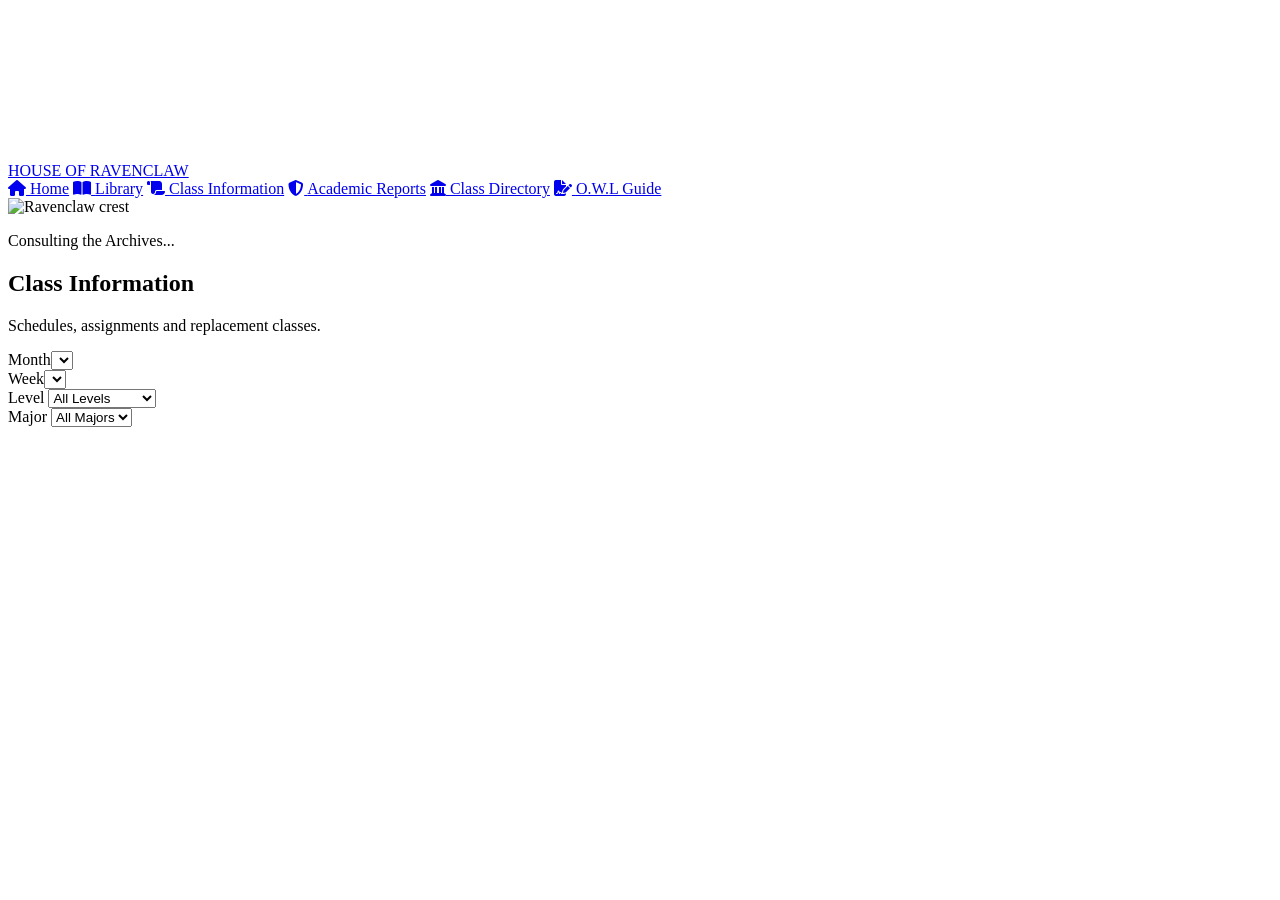
==== classes.html @ f39501e0 "Add classes.html for class information page" ====
<!DOCTYPE html>
<html lang="en">
<head>
<meta charset="UTF-8">
<meta name="viewport" content="width=device-width, initial-scale=1.0">
<title>Class Information · Library of Ravenclaw</title>
<meta name="theme-color" content="#04061a">
<meta name="description" content="Schedules, assignments and replacement classes.">
<meta property="og:title" content="House of Ravenclaw - Library">
<link rel="icon" href="https://lh3.googleusercontent.com/d/1eQXRQppRAoOD6T9FLiRMVJSaHZSZ1E-a=s64">
<link rel="preconnect" href="https://fonts.googleapis.com">
<link rel="preconnect" href="https://fonts.gstatic.com" crossorigin>
<link href="https://fonts.googleapis.com/css2?family=Fraunces:ital,opsz,wght@0,9..144,300;0,9..144,600;1,9..144,300;1,9..144,400;1,9..144,500&family=Manrope:wght@400;500;600;700&family=Barlow+Condensed:wght@500;600&display=swap" rel="stylesheet">
<link rel="stylesheet" href="https://cdnjs.cloudflare.com/ajax/libs/font-awesome/6.4.0/css/all.min.css">
<link rel="stylesheet" href="/library.css">
</head>
<body>
<canvas id="stars" aria-hidden="true"></canvas><canvas id="sparks" aria-hidden="true"></canvas>

<header class="hp-nav">
<a class="hp-brand" href="/" aria-label="House of Ravenclaw home"><img src="https://lh3.googleusercontent.com/d/1eQXRQppRAoOD6T9FLiRMVJSaHZSZ1E-a=w80" alt=""><span>HOUSE OF RAVENCLAW</span></a>
<nav class="nav-menu" aria-label="Library sections">
<a class="nav-item" href="/"><i class="fa-solid fa-house"></i> <span class="nav-txt">Home</span></a>
<a class="nav-item" href="/library.html"><i class="fa-solid fa-book-open"></i> <span class="nav-txt">Library</span></a>
<a class="nav-item active" href="/classes.html" aria-current="page"><i class="fa-solid fa-scroll"></i> <span class="nav-txt">Class Information</span></a>
<a class="nav-item" href="/reports.html"><i class="fa-solid fa-shield-halved"></i> <span class="nav-txt">Academic Reports</span></a>
<a class="nav-item" href="/directory.html"><i class="fa-solid fa-landmark"></i> <span class="nav-txt">Class Directory</span></a>
<a class="nav-item" href="/owl-guide.html"><i class="fa-solid fa-file-signature"></i> <span class="nav-txt">O.W.L Guide</span></a>
</nav>
</header>
<main class="main-content">
<div id="loader" class="loading-screen">
<img src="https://lh3.googleusercontent.com/d/1itBW7VYne3TZcKNmiia7X2HxGn-LSD33=w128" alt="Ravenclaw crest">
<p id="loader-msg">Consulting the Archives...</p>
</div>

<section id="classes" class="section active">
<div class="page-header">
<h2>Class Information</h2>
<p class="page-sub">Schedules, assignments and replacement classes.</p>
</div>
<div class="filter-bar">
<div class="filter-group"><span class="filter-label">Month</span><select id="cls-month" class="filter-select" onchange="filterClasses()"></select></div>
<div class="filter-group"><span class="filter-label">Week</span><select id="cls-week" class="filter-select" onchange="filterClasses()"></select></div>
<div class="filter-group"><span class="filter-label">Level</span>
<select id="cls-level" class="filter-select" onchange="filterClasses()">
<option value="All">All Levels</option><option value="Beginner">Beginner</option><option value="Advanced">Advanced</option><option value="Extracurricular">Extracurricular</option>
</select>
</div>
<div class="filter-group"><span class="filter-label">Major</span>
<select id="cls-major" class="filter-select" onchange="filterClasses()">
<option value="All">All Majors</option><option value="Auror">Auror</option><option value="Ministry">Ministry</option>
</select>
</div>
</div>
<div id="classes-content" class="board"></div>
</section>
</main>
<script src="/config.js"></script>
<script src="/library.js"></script>
<script>
function getStatusInfo(statusText) {
let s = (statusText || "Scheduled (Normal)").trim();
if (s === "") s = "Scheduled (Normal)";
let color = 'var(--text-gold)';
let icon = 'fa-square-check';
let formattedText = s;
let lowerS = s.toLowerCase();
if (lowerS.includes('canceled') || lowerS.includes('free class')) { color = 'var(--status-canceled)'; icon = 'fa-xmark-circle'; formattedText = 'Canceled (Free Class)'; }
else if (lowerS.includes('assignment') || lowerS.includes('tugas')) { color = 'var(--status-assignment)'; icon = 'fa-pen-to-square'; formattedText = 'Replacement Assignment'; }
else if (lowerS.includes('replacement class') || lowerS.includes('ganti')) { color = 'var(--status-replace-class)'; icon = 'fa-clock-rotate-left'; formattedText = 'Replacement Class'; }
else { color = 'var(--status-normal)'; icon = 'fa-square-check'; formattedText = 'Scheduled (Normal)'; }
return { color, icon, formattedText };
}
function isQuidditchWeek(weekStr) {
let w = weekStr.toLowerCase();
return w.includes('1') || w.includes('one') || w.includes('first') || w.includes('2') || w.includes('two') || w.includes('second');
}
// Jadwal diambil dari tab "panduan kelas": Level (A), Subjek (B), Akun Pengajar (C).
// Kolom opsional dengan judul "Hari" / "Jam" (kolom H ke kanan) dipakai kalau ada.
const WEEKDAYS = ['Monday','Tuesday','Wednesday','Thursday','Friday','Saturday','Sunday'];
const ID_DAY = { senin:'Monday', selasa:'Tuesday', rabu:'Wednesday', kamis:'Thursday', jumat:'Friday', sabtu:'Saturday', minggu:'Sunday' };
function normDay(s) { const k = String(s || '').toLowerCase().replace(/[^a-z]/g, ''); const e = ID_DAY[k] || (k ? k[0].toUpperCase() + k.slice(1) : ''); return WEEKDAYS.indexOf(e) > -1 ? e : ''; }
function schedule() {
const g = db.classGuide || [], h = g[0] || [];
const ix = function(re) { return h.findIndex(function(t, i) { return i >= 7 && re.test(String(t || '')); }); };
const dI = ix(/hari|day/i), tI = ix(/jam|waktu|time|pukul/i);
return g.slice(1).filter(function(r) { return r[0] && r[1]; }).map(function(r) {
const subject = r[1].trim(), p = extractLinkAndName(r[2]);
return { level: r[0].trim(), major: getMajor(subject), subject: subject, prof: p.name || '-',
day: (dI > -1 && normDay(r[dI])) || getDaySchedule(subject), time: tI > -1 ? String(r[tI] || '').trim() : '' };
});
}
function filterClasses() {
if (!db.library) return;
const fMonth = document.getElementById('cls-month').value;
const fWeek = document.getElementById('cls-week').value;
const fLevel = document.getElementById('cls-level').value;
const fMajor = document.getElementById('cls-major').value;
const container = document.getElementById('classes-content');

if(fMonth === "All" || fWeek === "All") {
container.innerHTML = '<p style="text-align:center; font-style:italic; width:100%; grid-column: 1 / -1; color: var(--text-gold);">Please select a specific Month and Week to view active duties.</p>';
return;
}

let html = ``;
let classesRendered = 0;
const daysOrderList = ['Monday', 'Tuesday', 'Wednesday', 'Thursday', 'Friday', 'Saturday', 'Sunday', 'Unscheduled'];

daysOrderList.forEach(day => {
let classesForDay = schedule().filter(base => {
if(base.day !== day) return false;

if(/quidditch/i.test(base.subject) && fWeek !== "All" && !isQuidditchWeek(fWeek)) return false;

if(fLevel !== "All" && base.level !== fLevel) return false;
if(fMajor !== "All" && base.major !== fMajor) return false;
return true;
});

if (classesForDay.length > 0) {
let dayHtml = ``;

classesForDay.forEach(base => {
let sheetOverride = null;

if(fMonth !== "All" && fWeek !== "All" && db.classes) {
sheetOverride = db.classes.slice(1).find(row => {
return row[0] && row[1] &&
row[0].trim().toLowerCase() === fMonth.toLowerCase() &&
row[1].trim().toLowerCase() === fWeek.toLowerCase() &&
(row[3]||"").toLowerCase().includes(base.subject.toLowerCase()) &&
(row[2]||"").toLowerCase().includes(base.level.toLowerCase());
});
}

let statusRaw = sheetOverride && sheetOverride[4] ? sheetOverride[4] : "Scheduled (Normal)";
let deadlineRaw = sheetOverride && sheetOverride[5] ? sheetOverride[5] : (base.time ? base.day + ',' + base.time : base.day);
let taskRaw = sheetOverride ? sheetOverride[6] : "";
let linkRaw = sheetOverride ? sheetOverride[7] : "";

let status = getStatusInfo(statusRaw);
let linkBtn = extractAndRenderButton(linkRaw, "Open Detail", "fa-wand-magic-sparkles", "width: auto; padding: 6px 12px; font-size:0.75rem;");
let taskHtml = taskRaw ? formatTaskContent(taskRaw) : "";

dayHtml += `<div class="wz" style="--st:${status.color};--bg:${getBookCoverStyle(base.subject).bg}" onclick="this.classList.toggle('flip')"><div class="wz-in"><div class="wz-f wz-front"><div class="wz-top"><span>${base.level} ${base.major}</span><i class="fa-solid ${status.icon}" style="color:var(--st)"></i></div><div class="wz-art"><i class="fa-solid ${getBookCoverStyle(base.subject).icon}"></i></div><h3>${base.subject}</h3><p class="wz-prof"><i class="fa-solid fa-user-tie"></i> ${base.prof}</p><div class="wz-foot"><span class="wz-time">${deadlineRaw}</span><span class="wz-state">${status.formattedText}</span></div></div><div class="wz-f wz-back">${taskHtml||'<p class="wz-empty">Tidak ada tugas minggu ini.</p>'}<div>${linkBtn}</div><small class="wz-hint">Ketuk untuk membalik</small></div></div></div>`;
classesRendered++;
});

if (dayHtml !== ``) {
html += `<div style="grid-column: 1 / -1; margin-top: 15px;"><div class="shelf-day-title"><i class="fa-regular fa-calendar-days"></i> ${day}</div></div>`;
html += dayHtml;
}
}
});

if(classesRendered === 0) {
container.innerHTML = '<p style="text-align:center; font-style:italic; width:100%; grid-column: 1 / -1; color: var(--text-gold);">No active tasks found for these filters.</p>';
} else {
container.innerHTML = html;
}
}
window.RC_POPULATE = function(d) { const m = getCombinedUnique(d.library.slice(1), 1, d.classes.slice(1), 0), w = getCombinedUnique(d.library.slice(1), 2, d.classes.slice(1), 1); populateStaticDropdown('cls-month', m); populateStaticDropdown('cls-week', w); };
window.RC_RENDER = filterClasses;
</script>
</body>
</html>
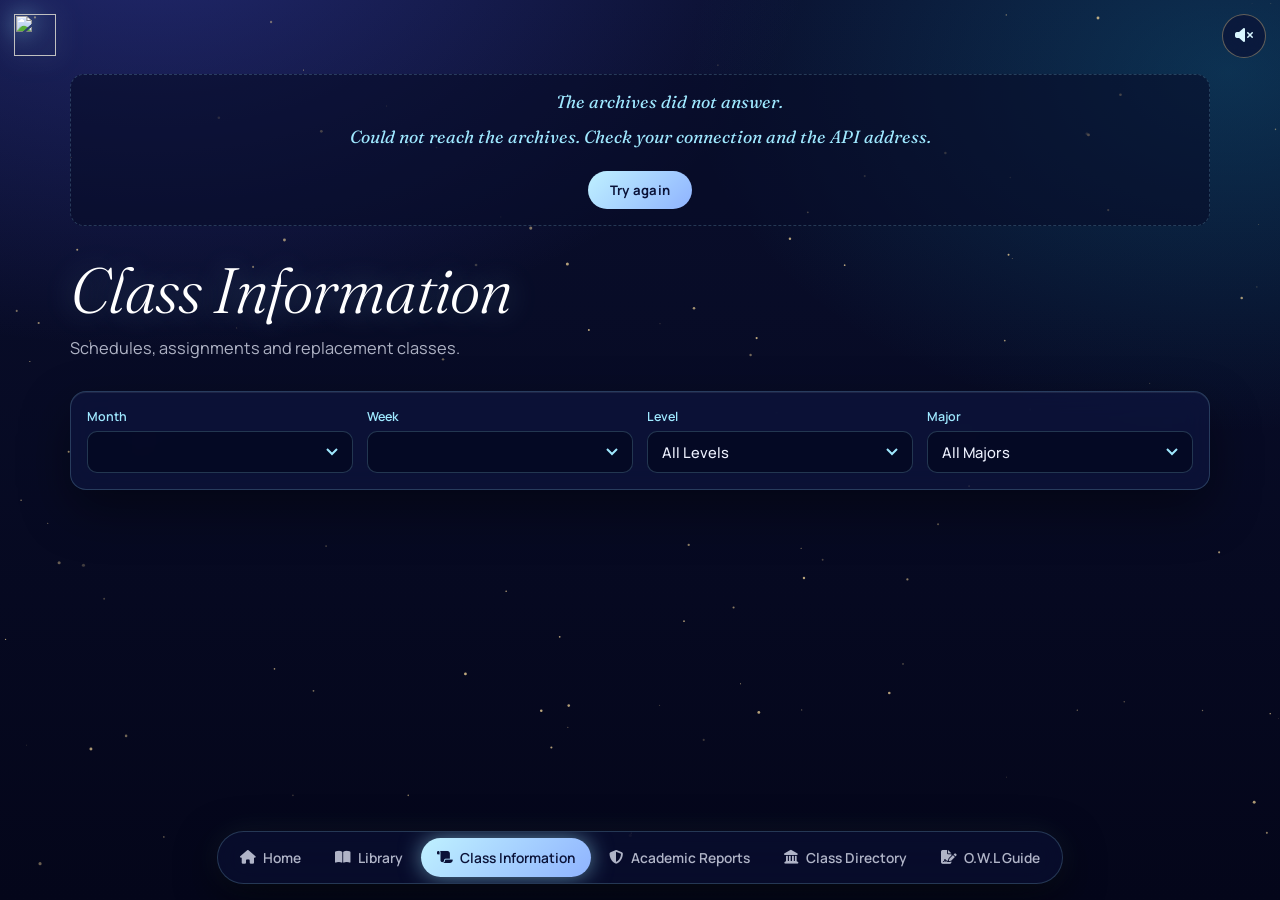
==== commit 9e638e76: "Update classes.html" ====
--- a/classes.html
+++ b/classes.html
@@ -13,6 +13,7 @@
 <link href="https://fonts.googleapis.com/css2?family=Fraunces:ital,opsz,wght@0,9..144,300;0,9..144,600;1,9..144,300;1,9..144,400;1,9..144,500&family=Manrope:wght@400;500;600;700&family=Barlow+Condensed:wght@500;600&display=swap" rel="stylesheet">
 <link rel="stylesheet" href="https://cdnjs.cloudflare.com/ajax/libs/font-awesome/6.4.0/css/all.min.css">
 <link rel="stylesheet" href="/library.css">
+<script>try{if(!sessionStorage.getItem('rc:dock')){sessionStorage.setItem('rc:dock','1');document.documentElement.classList.add('intro')}}catch(e){}</script>
 </head>
 <body>
 <canvas id="stars" aria-hidden="true"></canvas><canvas id="sparks" aria-hidden="true"></canvas>
@@ -58,6 +59,7 @@
 </main>
 <script src="/config.js"></script>
 <script src="/library.js"></script>
+<script src="/rc-music.js" defer></script>
 <script>
 function getStatusInfo(statusText) {
 let s = (statusText || "Scheduled (Normal)").trim();
--- a/library.css
+++ b/library.css
@@ -0,0 +1,311 @@
+:root{--bg-main:#0a1238;--bg-panel:#1b2766;--text-gold:#e9c987;--text-gold-light:#eef2ff;--text-light:rgba(233,238,252,.74);--bg-card-light:#cfd8ff;--status-normal:#e9c987;--status-replace-class:#8fb3ff;--status-assignment:#ffb35c;--status-canceled:#ff6b7f;--glow:#9fe8ff;--line:rgba(159,232,255,.2);--glass:rgba(16,24,70,.55)}
+*{margin:0;padding:0;box-sizing:border-box}
+html{overflow-x:clip}
+body{font:400 1.02rem/1.65 Manrope,system-ui,sans-serif;color:#e9eefc;min-height:100vh;overflow-x:hidden;background:radial-gradient(1100px 700px at 12% -8%,rgba(70,80,210,.38),transparent 60%),radial-gradient(900px 600px at 96% 8%,rgba(20,150,190,.26),transparent 60%),linear-gradient(#0a0f2e,#04061a) fixed}
+h1,h2,h3,h4{font-family:Fraunces,Georgia,serif;color:#fff;line-height:1.15}
+:focus-visible{outline:2px solid var(--glow);outline-offset:3px}
+.orb{display:none}
+#stars{position:fixed;inset:0;width:100%;height:100%;z-index:0;pointer-events:none}
+#sparks{position:fixed;inset:0;z-index:90;pointer-events:none}
+/* dock navigasi melayang */
+.hp-brand{position:fixed;top:14px;left:14px;z-index:60;display:block}
+.hp-brand img{width:42px;height:42px;object-fit:contain;filter:drop-shadow(0 0 12px rgba(159,232,255,.7))}
+.hp-brand span{display:none}
+.nav-menu{position:fixed;left:50%;bottom:16px;transform:translateX(-50%);z-index:60;display:flex;gap:2px;padding:6px;max-width:calc(100vw - 20px);overflow-x:auto;scrollbar-width:none;border-radius:999px;background:rgba(10,16,52,.66);backdrop-filter:blur(18px);-webkit-backdrop-filter:blur(18px);border:1px solid var(--line);box-shadow:0 12px 40px rgba(0,0,0,.65),0 0 30px rgba(159,232,255,.08)}
+.nav-menu::-webkit-scrollbar{display:none}
+.nav-item{flex:0 0 auto;display:flex;align-items:center;gap:8px;padding:10px 16px;border:0;border-radius:999px;background:none;cursor:pointer;white-space:nowrap;font:600 .86rem Manrope,sans-serif;color:rgba(233,238,252,.75);transition:all .25s}
+.nav-item:hover{color:#fff;background:rgba(159,232,255,.1)}
+.nav-item.active{color:#0a1238;background:linear-gradient(135deg,#bff1ff,#8fb3ff);box-shadow:0 0 22px rgba(159,232,255,.55)}
+@media(max-width:700px){.nav-item:not(.active) .nav-txt{display:none}.nav-item{padding:10px 14px}}
+.main-content{position:relative;z-index:1;max-width:1180px;margin:0 auto;padding:3rem 1.25rem 8rem}
+.section{display:none}
+.section.active{display:block;animation:fadeIn .4s ease}
+@keyframes fadeIn{from{opacity:0;transform:translateY(10px)}to{opacity:1;transform:none}}
+.page-header{margin-bottom:1.8rem}
+.page-header h2{font:italic 300 clamp(2.2rem,6vw,4rem) Fraunces,serif;letter-spacing:-.01em;text-shadow:0 0 30px rgba(159,232,255,.3)}
+.page-sub{margin-top:.4rem;color:var(--text-light)}
+.summary-actions{display:flex;gap:10px;flex-wrap:wrap;margin-top:1.2rem}
+.glowing-btn,.btn-summary,.hp-btn{display:inline-flex;align-items:center;justify-content:center;gap:8px;border-radius:999px;font:700 .82rem Manrope,sans-serif;letter-spacing:.02em;text-decoration:none;cursor:pointer;transition:all .3s}
+.glowing-btn{width:100%;margin-top:10px;padding:10px 18px;background:linear-gradient(135deg,#bff1ff,#8fb3ff);color:#0a1238;border:0}
+.btn-summary{padding:10px 18px;background:rgba(159,232,255,.08);border:1px solid var(--line);color:#d9f6ff}
+.btn-summary:hover,.hp-btn.line:hover{background:rgba(159,232,255,.2)}
+.glowing-btn:hover,.btn-summary:hover,.hp-btn:hover{box-shadow:0 0 26px rgba(159,232,255,.5);transform:translateY(-2px)}
+.glowing-btn:disabled{opacity:.6;cursor:wait}
+/* kaca */
+.filter-bar,.table-responsive,.content-box,.modal-card{background:var(--glass);backdrop-filter:blur(14px);-webkit-backdrop-filter:blur(14px);border:1px solid var(--line);border-radius:16px;box-shadow:0 20px 50px rgba(0,0,0,.4),inset 0 1px 0 rgba(255,255,255,.08)}
+.filter-bar{display:flex;gap:14px;flex-wrap:wrap;padding:16px;margin-bottom:2.2rem}
+.filter-group{display:flex;flex-direction:column;gap:6px;flex:1;min-width:140px}
+.filter-label{font:600 .78rem Manrope,sans-serif;color:var(--glow)}
+.filter-select{width:100%;padding:10px 36px 10px 14px;border-radius:10px;border:1px solid var(--line);background:rgba(4,8,30,.7) url("data:image/svg+xml,%3Csvg xmlns='http://www.w3.org/2000/svg' width='12' height='8' fill='none' stroke='%239fe8ff' stroke-width='2'%3E%3Cpath d='M1 1l5 5 5-5'/%3E%3C/svg%3E") no-repeat right 14px center;color:#eef2ff;font:500 .92rem Manrope,sans-serif;appearance:none;-webkit-appearance:none;cursor:pointer}
+.filter-select:hover{border-color:var(--glow)}
+.filter-select option{background:#0d1445}
+/* perpustakaan: buku melayang 3D */
+.shelf-group{margin-bottom:2.4rem}
+.shelf-day-title{font:italic 300 clamp(2.6rem,9vw,5.4rem) Fraunces,serif;line-height:1;color:transparent;-webkit-text-stroke:1px rgba(159,232,255,.5);margin-bottom:-.15em}
+.shelf-day-title i{display:none}
+.shelf-row{display:flex;flex-wrap:wrap;gap:30px 44px;justify-content:center;perspective:1100px;padding:30px 10px 96px}
+.wood-shelf{height:1px;background:linear-gradient(90deg,transparent,rgba(159,232,255,.6),transparent);box-shadow:0 0 26px 2px rgba(159,232,255,.25)}
+.tome{position:relative;width:clamp(138px,40vw,162px);height:230px;transform-style:preserve-3d;animation:levit 5s ease-in-out infinite alternate}
+
+@keyframes levit{to{transform:translateY(-14px)}}
+.tome::after{content:'';position:absolute;left:6%;right:6%;bottom:-30px;height:16px;border-radius:50%;background:radial-gradient(ellipse,rgba(159,232,255,.5),transparent 70%);filter:blur(4px)}
+.tome-in{position:absolute;inset:0;transform-style:preserve-3d;transform:rotateY(-28deg) rotateX(3deg);transition:transform .6s cubic-bezier(.2,.8,.2,1)}
+.tome:hover .tome-in,.tome:focus-within .tome-in{transform:rotateY(-6deg) translateY(-8px)}
+.face{position:absolute;backface-visibility:hidden}
+.front{inset:0;transform:translateZ(17px);display:flex;flex-direction:column;justify-content:space-between;padding:18px 16px;border-radius:2px 8px 8px 2px;background:linear-gradient(115deg,rgba(255,255,255,.26),transparent 38%),linear-gradient(rgba(5,8,30,.28),rgba(5,8,30,.28)),var(--bg);box-shadow:inset 0 0 0 1px rgba(255,255,255,.2),0 0 40px rgba(159,232,255,.12)}
+.spine{top:0;bottom:0;left:-17px;width:34px;transform:rotateY(-90deg);background:linear-gradient(rgba(5,8,30,.5),rgba(5,8,30,.5)),var(--bg);box-shadow:inset 0 14px 0 -11px #e9c987,inset 0 -14px 0 -11px #e9c987}
+.back{inset:0;transform:translateZ(-17px) rotateY(180deg);background:linear-gradient(rgba(5,8,30,.6),rgba(5,8,30,.6)),var(--bg)}
+.pages{top:4px;bottom:4px;right:-17px;width:34px;transform:rotateY(90deg);background:repeating-linear-gradient(0deg,#f4ecd8 0 2px,#d9cfb4 2px 3px)}
+.book-icon{font-size:1.5rem;color:rgba(255,255,255,.9);text-shadow:0 2px 8px rgba(0,0,0,.5)}
+.book-title{font:600 1.2rem/1.2 Fraunces,serif;color:#fff;text-shadow:0 2px 10px rgba(0,0,0,.55)}
+.book-major{margin-top:6px;font:italic 400 .86rem Fraunces,serif;color:#f6e3b4}
+.tome-act{position:absolute;left:50%;bottom:-66px;transform:translateX(-50%);width:100%}
+.book-btn{display:flex;align-items:center;justify-content:center;gap:6px;padding:8px;border-radius:999px;border:1px solid rgba(233,201,135,.7);background:rgba(10,16,52,.7);color:#f6e3b4;font:700 .72rem Manrope,sans-serif;text-decoration:none;transition:.3s}
+.book-btn:hover{background:#e9c987;color:#0a1238;box-shadow:0 0 22px rgba(233,201,135,.5)}
+/* class info: papan keberangkatan peron 9¾ */
+.board-head,.dep{display:grid;grid-template-columns:170px 1fr 150px 190px auto;gap:16px;align-items:center}
+.board-head{padding:0 22px 8px;font:600 .8rem Manrope,sans-serif;color:var(--glow)}
+.board .shelf-day-title{font:600 1.35rem 'Barlow Condensed',sans-serif;letter-spacing:.06em;color:var(--text-gold);-webkit-text-stroke:0;margin:18px 0 8px}
+.dep{padding:16px 20px;margin-bottom:10px;border:1px solid var(--line);border-left:4px solid var(--st);border-radius:12px;background:linear-gradient(90deg,rgba(16,24,70,.75),rgba(10,16,48,.5));transition:all .3s}
+.dep:hover{border-color:var(--st);box-shadow:0 0 30px rgba(159,232,255,.12);transform:translateX(4px)}
+.dep-time{justify-self:start;padding:8px 12px;border-radius:6px;font:600 1.15rem 'Barlow Condensed',sans-serif;letter-spacing:.1em;color:#ffcf70;text-shadow:0 0 8px rgba(255,190,80,.6);background:linear-gradient(transparent 48%,rgba(0,0,0,.7) 50%,transparent 52%),#05070f;box-shadow:inset 0 0 0 1px #2a2412}
+.dep-main b{display:block;font:600 1.35rem Fraunces,serif;color:#fff}
+.dep-main small{color:var(--text-light)}
+.dep-lvl{font:600 .78rem Manrope,sans-serif;color:#cfd8ff}
+.dep-st{display:flex;align-items:center;gap:8px;font:600 .8rem Manrope,sans-serif;color:var(--st)}
+.dep-st::before{content:'';width:9px;height:9px;border-radius:50%;background:var(--st);box-shadow:0 0 12px var(--st)}
+.task-content{list-style:none;margin:8px 0 0;font-size:.9rem;color:rgba(233,238,252,.85)}
+.task-content li{position:relative;padding-left:18px}
+.task-content li::before{content:'✦';position:absolute;left:0;color:var(--text-gold)}
+@media(max-width:860px){.board-head{display:none}.dep{grid-template-columns:1fr;gap:8px}}
+/* rapor: amplop surat burung hantu */
+.report-grid{display:grid;grid-template-columns:repeat(auto-fill,minmax(250px,1fr));gap:1.5rem}
+.env{padding-top:84px;text-align:center;cursor:pointer}
+.env-box{position:relative;height:168px;border-radius:8px;background:linear-gradient(#1f2f7c,#141f58);box-shadow:0 20px 40px rgba(0,0,0,.5)}
+.env-letter{position:absolute;left:14px;right:14px;top:12px;bottom:14px;z-index:2;padding:14px 12px;border-radius:3px;background:linear-gradient(#fffdf5,#efe8d2);color:#1b2766;transition:transform .55s cubic-bezier(.2,.8,.2,1)}
+.env-letter b{display:block;margin-bottom:10px;font:italic 500 1.05rem Fraunces,serif}
+.env-letter i{display:block;height:4px;margin:7px 10px;border-radius:2px;background:rgba(27,39,102,.18)}
+.env-front{position:absolute;inset:0;z-index:3;border-radius:8px;background:linear-gradient(#2a3d94,#1b2766);clip-path:polygon(0 0,50% 54%,100% 0,100% 100%,0 100%)}
+.env-flap{position:absolute;left:0;right:0;top:0;height:58%;z-index:4;background:linear-gradient(#34499f,#243483);clip-path:polygon(0 0,100% 0,50% 100%);transform-origin:top;transition:transform .5s ease,z-index 0s .25s}
+.env-seal{position:absolute;left:50%;top:58%;z-index:5;width:46px;height:46px;margin:-23px 0 0 -23px;display:grid;place-items:center;border-radius:50%;background:radial-gradient(circle at 35% 30%,#f6e3b4,#c8933f 60%,#8a5d1f);color:#3a2508;box-shadow:0 4px 12px rgba(0,0,0,.5);transition:all .35s}
+.env:hover .env-flap,.env.open .env-flap{transform:rotateX(180deg);z-index:1}
+.env:hover .env-letter,.env.open .env-letter{transform:translateY(-78px)}
+.env:hover .env-seal,.env.open .env-seal{opacity:0;transform:scale(.5) rotate(25deg)}
+.env-cap{margin-top:16px}
+.env-cap small{display:block;font:600 .82rem Manrope,sans-serif;color:var(--text-gold)}
+.env-cap b{font:italic 400 1.6rem Fraunces,serif;color:#fff}
+/* direktori & panduan */
+.table-responsive{overflow-x:auto;margin:1.5rem 0;-webkit-overflow-scrolling:touch}
+.dir-table{width:100%;min-width:680px;border-collapse:collapse;text-align:left}
+.dir-table th{padding:16px 18px;border-bottom:1px solid var(--line);white-space:nowrap;font:700 .78rem Manrope,sans-serif;color:var(--glow)}
+.dir-table td{padding:14px 18px;border-bottom:1px solid rgba(159,232,255,.08);font-size:.92rem}
+.dir-table tbody tr:hover{background:rgba(159,232,255,.06)}
+.content-box{max-width:780px;margin:0 auto;padding:2.4rem 2.2rem;line-height:1.85;color:rgba(233,238,252,.92)}
+.content-box h3{margin:2.4rem 0 .8rem;font:italic 500 1.7rem Fraunces,serif}
+.content-box h3:first-child{margin-top:0}
+.content-box h3:first-child+p::first-letter{float:left;padding:.04em .1em 0 0;font:italic 300 4rem/.8 Fraunces,serif;color:var(--glow)}
+.content-box p{margin:.9rem 0}
+.content-box ul,.content-box ol{margin:0 0 1.2rem;padding-left:1.4rem}
+.content-box li{margin-bottom:.5rem}
+.content-box em{color:#f6e3b4}
+.content-box hr{border:0;border-top:1px dashed var(--line);margin:2rem 0}
+.content-box .table-responsive{margin:1.2rem 0;box-shadow:none}
+/* modal, loader, toast */
+.modal-overlay{position:fixed;inset:0;z-index:1000;display:none;align-items:center;justify-content:center;padding:16px;overflow:auto;background:rgba(3,5,20,.8);backdrop-filter:blur(8px);-webkit-backdrop-filter:blur(8px)}
+.modal-card{position:relative;width:100%;max-width:400px;padding:30px 26px;text-align:center;background:rgba(14,22,66,.92);box-shadow:0 0 60px rgba(159,232,255,.2);animation:fadeIn .35s ease}
+.modal-card h3{margin-bottom:12px;font-size:1.6rem}
+.modal-lock{margin-bottom:10px;font-size:2rem;color:var(--glow)}
+.modal-note{margin-bottom:16px;font-size:.88rem;color:var(--text-light)}
+.modal-input{width:100%;margin-bottom:12px;padding:11px 12px;border-radius:10px;border:1px solid var(--line);background:rgba(4,8,30,.7);color:#fff;text-align:center;font:500 16px Manrope,sans-serif}
+.modal-ok{margin-bottom:8px;font-weight:700;color:#6df2b0}
+.token-box{margin-bottom:12px;padding:12px;border:1px dashed var(--glow);border-radius:10px;background:rgba(159,232,255,.08);font:600 1.1rem 'Barlow Condensed',sans-serif;letter-spacing:.1em;word-break:break-all;user-select:all;color:var(--glow)}
+.btn-close-modal{position:absolute;top:10px;right:12px;padding:6px;border:0;background:none;font-size:1.2rem;color:#fff;cursor:pointer}
+.loading-screen{display:flex;flex-wrap:wrap;align-items:center;justify-content:center;gap:14px;margin-bottom:1.5rem;padding:16px 20px;text-align:center;border:1px dashed var(--line);border-radius:14px;background:rgba(8,12,40,.6)}
+.loading-screen img{width:44px;animation:glow 2.4s ease-in-out infinite alternate}
+.loading-screen p{font:italic 1.1rem Fraunces,serif;color:var(--glow)}
+.load-err{flex-basis:100%;font:.8rem/1.5 monospace;word-break:break-word}
+.toast{position:fixed;left:50%;bottom:88px;transform:translateX(-50%);z-index:2000;max-width:min(92vw,420px);padding:12px 18px;border:1px solid var(--line);border-radius:12px;background:#0c1448;box-shadow:0 0 30px rgba(159,232,255,.25);text-align:center}
+@keyframes glow{from{filter:drop-shadow(0 0 6px rgba(159,232,255,.25))}to{filter:drop-shadow(0 0 22px rgba(159,232,255,.8))}}
+/* hero */
+.hp-hero{position:relative;z-index:1;min-height:100svh;display:flex;flex-direction:column;align-items:center;justify-content:center;text-align:center;padding:80px 20px 130px}
+.hp-hero>*{animation:rise 1s cubic-bezier(.2,.7,.2,1) both}
+.hp-hero>:nth-child(2){animation-delay:.12s}.hp-hero>:nth-child(3){animation-delay:.24s}.hp-hero>:nth-child(4){animation-delay:.36s}.hp-hero>:nth-child(5){animation-delay:.48s}
+@keyframes rise{from{opacity:0;transform:translateY(26px)}to{opacity:1;transform:none}}
+.halo{position:relative;display:grid;place-items:center;width:clamp(150px,28vmin,220px);aspect-ratio:1;margin-bottom:34px;border-radius:50%;background:radial-gradient(circle,rgba(159,232,255,.35),rgba(159,232,255,.06) 60%,transparent 70%)}
+.halo::before,.halo::after{content:'';position:absolute;border-radius:50%}
+.halo::before{inset:-14px;border:1px dashed rgba(159,232,255,.55);animation:spin 45s linear infinite}
+.halo::after{inset:-36px;border:1px solid rgba(233,201,135,.3);animation:spin 70s linear infinite reverse}
+@keyframes spin{to{transform:rotate(360deg)}}
+.hp-crest{width:62%;filter:drop-shadow(0 0 24px rgba(159,232,255,.85))}
+.hp-motto{margin-bottom:6px;font:italic 400 1.1rem Fraunces,serif;color:var(--text-gold)}
+.hp-h{font-weight:300}
+.hp-mega{font:italic 300 clamp(3.6rem,14vw,10rem)/1 Fraunces,serif;letter-spacing:-.02em;background:linear-gradient(#fff,#9fe8ff 70%,#6f8cff);-webkit-background-clip:text;background-clip:text;color:transparent;filter:drop-shadow(0 0 34px rgba(159,232,255,.35))}
+.hp-tag{max-width:32rem;margin-top:18px;font-size:1.1rem;color:var(--text-light)}
+.hp-cta{display:flex;flex-wrap:wrap;gap:12px;justify-content:center;margin-top:30px}
+.hp-btn{padding:14px 28px}
+.hp-btn.solid{background:linear-gradient(135deg,#bff1ff,#8fb3ff);color:#0a1238;border:0}
+.hp-btn.line{background:transparent;color:#d9f6ff;border:1px solid rgba(159,232,255,.55)}
+.hp-down{position:absolute;bottom:100px;font-size:20px;color:var(--glow);animation:hint 2s ease-in-out infinite!important}
+@keyframes hint{0%,100%{transform:translateY(0)}50%{transform:translateY(8px)}}
+.band{position:relative}.sk{display:none}
+@media(prefers-reduced-motion:reduce){*{animation:none!important;transition:none!important}}
+
+/* ===== v3: lebih hidup ===== */
+@keyframes enter{from{opacity:0;translate:0 70px;rotate:7deg;scale:.85}}
+.shelf-row{gap:60px 36px;padding:34px 10px 70px;perspective:1300px}
+.tome{--w:158px;--h:232px;--tilt:-2deg;width:calc(var(--w)*var(--s,1));height:calc(var(--h)*var(--s,1));margin:0 8px;cursor:pointer;animation:enter .9s cubic-bezier(.2,.9,.3,1.2) backwards,levit 5.5s ease-in-out infinite alternate;animation-delay:calc(var(--i,0)*60ms),calc(var(--i,0)*-900ms)}
+.tome:nth-child(3n+1){--w:150px;--h:222px;--tilt:-4deg}.tome:nth-child(3n+2){--w:166px;--h:248px;--tilt:3deg}.tome:nth-child(3n){--w:156px;--h:212px;--tilt:-1.5deg}
+@keyframes levit{from{transform:translateY(0) rotate(var(--tilt))}to{transform:translateY(-16px) rotate(calc(var(--tilt)*-1.3))}}
+.tome-in{transform:rotateY(-32deg) rotateX(4deg)}
+.tome:nth-child(2n) .tome-in{transform:rotateY(-20deg) rotateX(4deg)}
+.tome.open .tome-in,.tome:focus-within .tome-in{transform:translateX(34px) rotateY(-14deg) rotateX(6deg)}
+.cover{position:absolute;inset:0;transform-style:preserve-3d;transform-origin:left center;transform:translateZ(17px);transition:transform .8s cubic-bezier(.3,.9,.3,1.1)}
+.tome.open .cover{transform:translateZ(17px) rotateY(-128deg)}
+@media(hover:hover){.tome:hover .tome-in{transform:translateX(34px) rotateY(-14deg) rotateX(6deg)}.tome:hover .cover{transform:translateZ(17px) rotateY(-128deg)}}
+.cov-out{inset:0;display:flex;flex-direction:column;justify-content:space-between;padding:18px 16px;border-radius:2px 8px 8px 2px;background:linear-gradient(115deg,rgba(255,255,255,.28),transparent 38%),linear-gradient(rgba(5,8,30,.28),rgba(5,8,30,.28)),var(--bg);box-shadow:inset 0 0 0 1px rgba(255,255,255,.22),0 0 40px rgba(159,232,255,.12)}
+.cov-in{inset:0;transform:rotateY(180deg);border-radius:8px 2px 2px 8px;background:linear-gradient(rgba(5,8,30,.55),rgba(5,8,30,.55)),var(--bg)}
+.leaf{top:4px;bottom:4px;left:3px;right:2px;transform:translateZ(13px);display:flex;flex-direction:column;align-items:center;justify-content:center;gap:10px;padding:14px;text-align:center;border-radius:2px 5px 5px 2px;background:repeating-linear-gradient(0deg,rgba(27,39,102,.07) 0 1px,transparent 1px 22px),linear-gradient(#fffdf5,#efe8d2);color:#1b2766}
+.leaf>i{font-size:1.6rem;color:#8a5d1f}.lf-t{font:italic 500 .95rem Fraunces,serif}
+.leaf .book-btn{width:100%;background:#1b2766;border-color:#1b2766;color:#f6e3b4}
+.leaf span:not(.lf-t){color:#8a8472!important}
+.spine{display:flex;align-items:center;justify-content:center}
+.spine b{display:block;writing-mode:vertical-rl;max-height:100%;overflow:hidden;text-overflow:ellipsis;white-space:nowrap;padding:12px 0;font:600 .8rem Fraunces,serif;color:#f6e3b4}
+/* kelas: kartu penyihir holografik */
+.board{display:grid;grid-template-columns:repeat(auto-fill,minmax(215px,1fr));gap:30px 24px;perspective:1300px}
+.wz{position:relative;height:345px;cursor:pointer;animation:enter .8s cubic-bezier(.2,.9,.3,1.2) backwards,bob 6s ease-in-out infinite alternate;animation-delay:calc(var(--i,0)*70ms),calc(var(--i,0)*-800ms)}
+.wz:nth-child(odd){--r:-1.6deg}.wz:nth-child(even){--r:1.6deg}
+@keyframes bob{from{transform:translateY(0) rotate(var(--r,0deg))}to{transform:translateY(-10px) rotate(calc(var(--r,0deg)*-1))}}
+.wz-in{position:absolute;inset:0;transform-style:preserve-3d;transform:rotateX(var(--rx,0deg)) rotateY(calc(var(--ry,0deg) + var(--fl,0deg)));transition:transform .5s cubic-bezier(.2,.8,.2,1)}
+.wz.flip{--fl:180deg}
+.wz-f{position:absolute;inset:0;backface-visibility:hidden;-webkit-backface-visibility:hidden;border-radius:16px;overflow:hidden}
+.wz-front{display:flex;flex-direction:column;padding:12px;background:linear-gradient(160deg,#2a3a8a,#0d143f);box-shadow:0 0 0 2px #e9c987,0 0 0 5px #0a1038,0 0 0 6px rgba(233,201,135,.6),0 18px 40px rgba(0,0,0,.55)}
+.wz-front::after{content:'';position:absolute;inset:0;border-radius:inherit;pointer-events:none;opacity:.7;mix-blend-mode:color-dodge;background:linear-gradient(115deg,transparent 20%,rgba(255,120,200,.3) 35%,rgba(120,220,255,.32) 50%,rgba(255,240,140,.3) 65%,transparent 80%) var(--mx,50%) var(--my,50%)/250% 250%;animation:holo 7s ease-in-out infinite alternate}
+.wz:hover .wz-front::after{animation:none}
+@keyframes holo{from{background-position:0 0}to{background-position:100% 100%}}
+.wz-top{display:flex;justify-content:space-between;align-items:center;padding:2px 4px 8px;font:600 .74rem Manrope,sans-serif;color:#f6e3b4}
+.wz-art{flex:1;display:grid;place-items:center;border-radius:10px;background:var(--bg);box-shadow:inset 0 0 0 2px rgba(255,255,255,.25),inset 0 0 40px rgba(0,0,0,.45)}
+.wz-art i{font-size:4.2rem;color:rgba(255,255,255,.93);filter:drop-shadow(0 6px 12px rgba(0,0,0,.5));animation:wig 3.2s ease-in-out infinite alternate}
+@keyframes wig{from{transform:rotate(-9deg) scale(.95)}to{transform:rotate(9deg) scale(1.08) translateY(-4px)}}
+.wz h3{margin:12px 4px 2px;font:600 1.25rem/1.15 Fraunces,serif}
+.wz-prof{margin:0 4px;font-size:.78rem;color:var(--text-light)}
+.wz-foot{display:flex;justify-content:space-between;gap:8px;margin:10px 4px 2px;padding-top:8px;border-top:1px solid rgba(233,201,135,.3);font:600 .85rem 'Barlow Condensed',sans-serif}
+.wz-time{color:#ffcf70;letter-spacing:.06em}.wz-state{color:var(--st);text-align:right}
+.wz-back{transform:rotateY(180deg);display:flex;flex-direction:column;gap:12px;padding:20px 16px;overflow:auto;background:linear-gradient(160deg,#16225e,#0a1038);box-shadow:0 0 0 2px #e9c987,0 0 0 5px #0a1038,0 18px 40px rgba(0,0,0,.55)}
+.wz-back .task-content{margin:0}.wz-empty{font-style:italic;color:var(--text-light)}
+.wz-back .glowing-btn{margin-top:0}.wz-hint{margin-top:auto;text-align:center;font-size:.7rem;color:var(--text-light)}
+/* rapor: amplop beterbangan */
+.report-grid{display:flex;flex-wrap:wrap;justify-content:center;gap:0 38px;padding:10px 0 20px;perspective:1000px}
+.env{width:min(250px,80vw);--r:-3deg;animation:enter .9s cubic-bezier(.2,.9,.3,1.2) backwards,sway 5.5s ease-in-out infinite alternate;animation-delay:calc(var(--i,0)*90ms),calc(var(--i,0)*-700ms)}
+.env:nth-child(3n+1){--r:-4deg;margin-top:34px}.env:nth-child(3n+2){--r:3deg}.env:nth-child(3n){--r:-2deg;margin-top:18px}
+.env:hover{animation-play-state:paused}
+@keyframes sway{from{transform:translateY(0) rotate(var(--r))}to{transform:translateY(-16px) rotate(calc(var(--r)*-1))}}
+.env-seal{animation:pulse 2.4s ease-in-out infinite}
+@keyframes pulse{50%{box-shadow:0 4px 12px rgba(0,0,0,.5),0 0 26px 6px rgba(233,201,135,.7)}}
+/* panduan O.W.L: rata kiri-kanan */
+.content-box p,.content-box li{text-align:justify;text-justify:inter-word;hyphens:auto;-webkit-hyphens:auto}
+@media(max-width:480px){.shelf-row{--s:.84;gap:48px 22px;padding-bottom:60px}.tome{margin:0 4px}.book-title{font-size:1.02rem}.content-box{padding:1.6rem 1.2rem}}
+
+/* ===== v4: direktori = potret yang tergantung ===== */
+.portraits{display:grid;grid-template-columns:repeat(auto-fill,minmax(250px,1fr));gap:68px 28px;padding:54px 4px 30px}
+.pt{position:relative;transform-origin:50% -36px;--a:2.4deg;animation:enter .9s cubic-bezier(.2,.9,.3,1.2) backwards,swing 5.5s ease-in-out infinite alternate;animation-delay:calc(var(--i,0)*80ms),calc(var(--i,0)*-700ms)}
+.pt:nth-child(3n){--a:1.6deg}.pt:nth-child(3n+1){--a:2.8deg}
+.pt:hover{animation-play-state:paused}
+@keyframes swing{from{transform:rotate(calc(var(--a)*-1))}to{transform:rotate(var(--a))}}
+.pt::before{content:'';position:absolute;top:-36px;left:50%;width:62%;height:38px;transform:translateX(-50%);background:linear-gradient(to bottom right,transparent calc(50% - .6px),rgba(233,201,135,.8) 50%,transparent calc(50% + .6px)) left/50% 100% no-repeat,linear-gradient(to bottom left,transparent calc(50% - .6px),rgba(233,201,135,.8) 50%,transparent calc(50% + .6px)) right/50% 100% no-repeat}
+.pt::after{content:'';position:absolute;top:-42px;left:50%;width:10px;height:10px;margin-left:-5px;border-radius:50%;background:radial-gradient(circle at 35% 30%,#f6e3b4,#8a5d1f);box-shadow:0 0 12px rgba(233,201,135,.7)}
+.pt-frame{padding:10px;border-radius:14px;background:linear-gradient(145deg,#f6e3b4,#b8863a 45%,#f0d487 60%,#8a5d1f);box-shadow:0 16px 36px rgba(0,0,0,.55)}
+.pt-art{position:relative;height:150px;display:grid;place-items:center;overflow:hidden;border-radius:8px;background:var(--bg);box-shadow:inset 0 0 36px rgba(0,0,0,.55)}
+.pt-art i{font-size:4rem;color:rgba(255,255,255,.93);filter:drop-shadow(0 6px 12px rgba(0,0,0,.5));animation:breath 4s ease-in-out infinite}
+@keyframes breath{0%,100%{transform:scale(1) rotate(-4deg)}50%{transform:scale(1.12) rotate(4deg) translateY(-4px)}}
+.pt-art::after{content:'';position:absolute;inset:0;pointer-events:none;background:linear-gradient(115deg,transparent 40%,rgba(255,255,255,.28) 50%,transparent 60%) 150% 0/250% 100%;animation:sweep 5s ease-in-out infinite}
+@keyframes sweep{to{background-position:-50% 0}}
+.pt-lvl{position:absolute;top:8px;left:8px;z-index:1;padding:3px 10px;border-radius:999px;background:rgba(5,8,30,.68);font:700 .7rem Manrope,sans-serif;color:#f6e3b4}
+.pt-info{margin-top:12px;padding:16px;border-radius:14px;background:var(--glass);border:1px solid var(--line);backdrop-filter:blur(10px);-webkit-backdrop-filter:blur(10px);box-shadow:0 14px 30px rgba(0,0,0,.35)}
+.pt-info h3{font:600 1.4rem/1.15 Fraunces,serif}
+.pt-prof{margin-top:6px;font-size:.9rem}
+.pt-prof a,.pt-prof span{white-space:normal!important}
+.pt-meta{display:grid;grid-template-columns:1fr 1fr;gap:8px;margin:14px 0}
+.pt-meta div{padding:8px 10px;border-radius:10px;background:rgba(159,232,255,.07)}
+.pt-meta small{display:block;font:600 .7rem Manrope,sans-serif;color:var(--glow)}
+.pt-meta b{font:600 .84rem Manrope,sans-serif;color:#fff;word-break:break-word}
+.pt-act{display:flex;flex-wrap:wrap;gap:8px}
+.pt-act .glowing-btn{flex:1;margin-top:0;white-space:nowrap}
+.pt-empty{grid-column:1/-1;text-align:center;font-style:italic;color:var(--text-light)}
+
+/* ===== v5: Final Summary = vault megah ===== */
+@property --ang{syntax:'<angle>';inherits:false;initial-value:0deg}
+@keyframes angspin{to{--ang:360deg}}
+@keyframes shine{to{background-position:-150% 0}}
+@keyframes twinkle{0%,100%{opacity:.15;transform:scale(.6)}50%{opacity:1;transform:scale(1.2)}}
+.vault-panel{position:relative;overflow:hidden;margin-top:1.6rem;padding:34px 20px 26px;text-align:center;border:2px solid transparent;border-radius:26px;background:radial-gradient(600px 220px at 18% 0,rgba(159,232,255,.22),transparent 70%) padding-box,radial-gradient(600px 220px at 82% 0,rgba(233,201,135,.22),transparent 70%) padding-box,linear-gradient(rgba(8,12,44,.9),rgba(8,12,44,.9)) padding-box,conic-gradient(from var(--ang),#9fe8ff,#6f8cff,#e9c987,#ff9ec4,#9fe8ff) border-box;animation:angspin 8s linear infinite;box-shadow:0 30px 80px rgba(0,0,0,.55),0 0 70px rgba(159,232,255,.12)}
+.sp{position:absolute;left:var(--x);top:var(--y);color:#f6e3b4;font-style:normal;pointer-events:none;animation:twinkle var(--d) ease-in-out infinite}
+.vp-title{position:relative;font:italic 300 clamp(2.4rem,7vw,4.2rem)/1.05 Fraunces,serif;background:linear-gradient(100deg,#f6e3b4 0 35%,#fff 50%,#f6e3b4 65% 100%) 0 0/250% 100%;-webkit-background-clip:text;background-clip:text;color:transparent;animation:shine 4.5s linear infinite;filter:drop-shadow(0 0 22px rgba(233,201,135,.4))}
+.vp-sub{position:relative;margin-top:6px;color:var(--text-light)}
+.vp-months{position:relative;display:flex;flex-wrap:wrap;gap:8px;justify-content:center;margin:20px 0 6px}
+.vm{padding:8px 16px;border-radius:999px;border:1px solid var(--line);background:rgba(159,232,255,.06);color:#d9e6ff;font:600 .82rem Manrope,sans-serif;cursor:pointer;transition:all .25s}
+.vm:hover{border-color:var(--glow);color:#fff}
+.vm.on{border-color:transparent;background:linear-gradient(135deg,#f6e3b4,#c8933f);color:#2a1a05;box-shadow:0 0 24px rgba(233,201,135,.55)}
+.vp-vaults{position:relative;display:grid;grid-template-columns:1fr 1fr;gap:18px;max-width:760px;margin:22px auto 0}
+.vault{--c:159,232,255;position:relative;display:flex;flex-direction:column;align-items:center;gap:6px;padding:26px 14px 22px;border:0;border-radius:22px;color:#fff;font-family:Manrope,sans-serif;cursor:pointer;background:radial-gradient(circle at 50% 28%,rgba(var(--c),.28),transparent 62%),rgba(6,10,40,.8);box-shadow:inset 0 0 0 1px rgba(var(--c),.4),0 18px 44px rgba(0,0,0,.5);transition:transform .35s,box-shadow .35s,filter .35s}
+.vault[data-major=Ministry]{--c:233,201,135}
+.vault-orb{position:relative;width:clamp(72px,18vw,96px);aspect-ratio:1;margin:20px 0 18px}
+.vault-core{position:absolute;inset:0;display:grid;place-items:center;border-radius:50%;font-size:clamp(1.7rem,5vw,2.4rem);color:rgb(var(--c));background:radial-gradient(circle,rgba(var(--c),.32),rgba(var(--c),.04) 70%);text-shadow:0 0 22px rgb(var(--c))}
+.vault-ring{position:absolute;border-radius:50%}
+.r1{inset:-14px;border:1px dashed rgba(var(--c),.75);animation:spin 22s linear infinite}
+.r2{inset:-30px;border:1px solid rgba(var(--c),.3);animation:spin 38s linear infinite reverse}
+.vault-name{font:italic 500 clamp(1.5rem,5vw,2rem) Fraunces,serif}
+.vault-state{display:inline-flex;align-items:center;gap:7px;padding:4px 12px;border-radius:999px;background:rgba(255,255,255,.07);font:600 .74rem Manrope,sans-serif;color:var(--text-light)}
+.vault-cta{margin-top:10px;padding:9px 18px;border-radius:999px;background:linear-gradient(135deg,rgb(var(--c)),#fff);color:#0a1238;font:700 .8rem Manrope,sans-serif;opacity:.25;transition:opacity .3s}
+.vault[data-state=ready]{animation:vglow 2.6s ease-in-out infinite}
+.vault[data-state=ready] .vault-cta{opacity:1}
+.vault[data-state=ready] .vault-state{color:#6df2b0}
+.vault[data-state=ready] .vault-state::before{content:'';width:8px;height:8px;border-radius:50%;background:#6df2b0;box-shadow:0 0 10px #6df2b0}
+.vault[data-state=ready] .r1{animation-duration:9s}
+.vault[data-state=wait] .vault-state{color:#ffb35c}
+.vault[data-state=none],.vault[data-state=off]{filter:saturate(.3) brightness(.8)}
+.vault[data-state=ready]:hover{transform:translateY(-8px) scale(1.03)}
+@keyframes vglow{50%{box-shadow:inset 0 0 0 1px rgba(var(--c),.8),0 18px 44px rgba(0,0,0,.5),0 0 60px rgba(var(--c),.45)}}
+.vault.shake{animation:shake .45s}
+@keyframes shake{20%,60%{transform:translateX(-7px)}40%,80%{transform:translateX(7px)}}
+.vp-hint{position:relative;min-height:1.4em;margin-top:14px;font-size:.88rem;font-style:italic;color:var(--text-gold)}
+@media(max-width:520px){.vp-vaults{gap:12px}.vault{padding:20px 8px 18px}.vault-state{font-size:.68rem;text-align:center}}
+/* modal vault */
+.seal-ring{position:relative;width:92px;height:92px;margin:6px auto 22px;display:grid;place-items:center;border-radius:50%;background:radial-gradient(circle,rgba(159,232,255,.28),transparent 70%)}
+.seal-ring::before,.seal-ring::after{content:'';position:absolute;border-radius:50%}
+.seal-ring::before{inset:-8px;border:1px dashed rgba(159,232,255,.65);animation:spin 18s linear infinite}
+.seal-ring::after{inset:-20px;border:1px solid rgba(233,201,135,.35);animation:spin 40s linear infinite reverse}
+.modal-lock{margin:0;font-size:2.2rem;color:var(--glow);text-shadow:0 0 22px var(--glow)}
+.modal-card.unlocking .seal-ring{animation:burst .9s ease-out}
+.modal-card.unlocking .modal-lock{color:#e9c987;text-shadow:0 0 28px #e9c987}
+@keyframes burst{40%{transform:scale(1.2);filter:drop-shadow(0 0 30px #e9c987)}}
+#modal-title{font:italic 400 2rem Fraunces,serif;background:linear-gradient(#fff,#9fe8ff);-webkit-background-clip:text;background-clip:text;color:transparent}
+/* multi-page */
+a.nav-item{text-decoration:none}
+.main-content{padding-top:4.6rem}
+
+/* === transisi halaman, navigasi, tombol musik === */
+@view-transition{navigation:auto}
+.nav-menu{view-transition-name:rc-dock}
+.snd,.rc-snd{view-transition-name:rc-snd}
+::view-transition-old(root){animation:.3s ease both rcOut}
+::view-transition-new(root){animation:.5s cubic-bezier(.2,.7,.2,1) both rcIn}
+@keyframes rcOut{to{opacity:0;transform:scale(.985)}}
+@keyframes rcIn{from{opacity:0;transform:translateY(12px)}}
+.main-content{animation:rise .7s cubic-bezier(.2,.7,.2,1) .05s backwards}
+.intro .nav-menu{animation:dockIn 1s cubic-bezier(.2,.8,.2,1) .25s backwards}
+.intro .nav-item{animation:navPop .7s cubic-bezier(.2,.9,.25,1.15) backwards;animation-delay:calc(.55s + var(--n,0)*.08s)}
+.nav-item:nth-child(2){--n:1}.nav-item:nth-child(3){--n:2}.nav-item:nth-child(4){--n:3}.nav-item:nth-child(5){--n:4}.nav-item:nth-child(6){--n:5}
+.nav-item.active{position:relative;overflow:hidden}
+.intro .nav-item.active::after{content:'';position:absolute;inset:0;background:linear-gradient(110deg,transparent 35%,rgba(255,255,255,.75) 50%,transparent 65%);transform:translateX(-120%);animation:navSheen 1.3s 1.5s ease forwards}
+.nav-item:hover{transform:translateY(-2px)}
+.nav-item i{transition:transform .3s}
+.nav-item:hover i{transform:scale(1.18) rotate(-6deg)}
+@keyframes dockIn{from{opacity:0;translate:0 34px;scale:.94}}
+@keyframes navPop{from{opacity:0;translate:0 12px}}
+@keyframes navSheen{to{transform:translateX(120%)}}
+.rc-snd{position:fixed;top:14px;right:14px;z-index:61;width:44px;height:44px;border-radius:50%;border:1px solid rgba(233,201,135,.4);background:rgba(10,16,52,.66);backdrop-filter:blur(14px);-webkit-backdrop-filter:blur(14px);color:#d9f6ff;font-size:1rem;cursor:pointer;transition:box-shadow .3s,color .3s;animation:dockIn .8s .5s backwards}
+.rc-snd:hover{box-shadow:0 0 22px rgba(159,232,255,.45)}
+.rc-snd[aria-pressed=true]{color:#f6e3b4;box-shadow:0 0 22px rgba(233,201,135,.35)}
+.rc-snd.attn{animation:rcPulse 1.6s ease-in-out infinite}
+@keyframes rcPulse{50%{box-shadow:0 0 0 8px rgba(159,232,255,.18)}}
+@media(prefers-reduced-motion:reduce){.intro .nav-menu,.intro .nav-item,.intro .nav-item.active::after,.main-content,.rc-snd{animation:none}}
